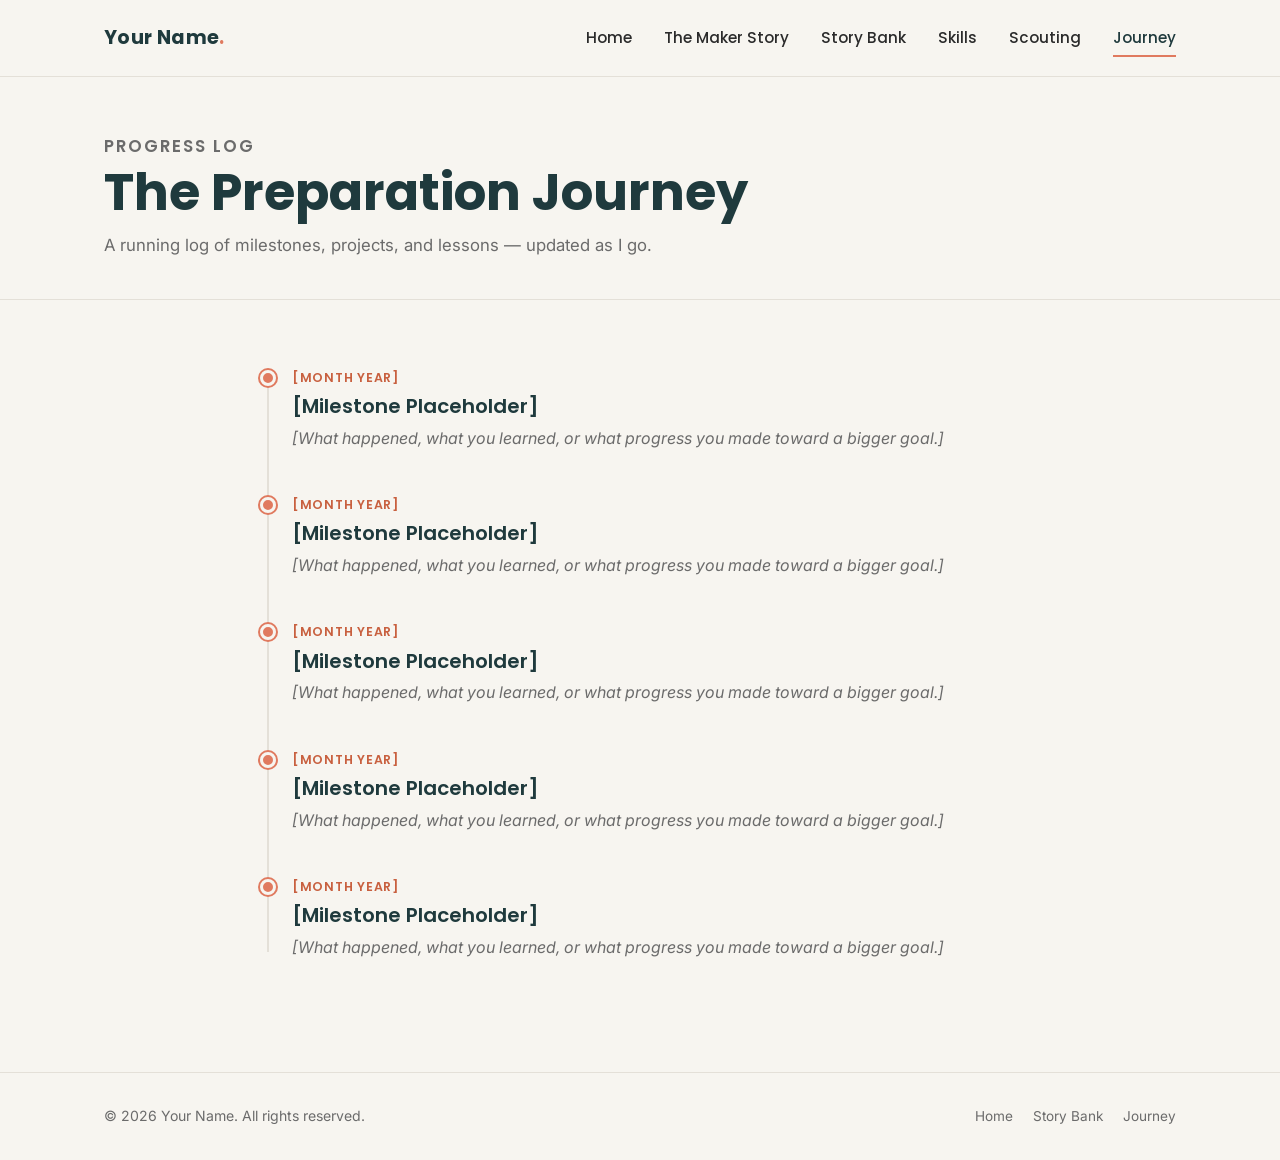
==== journey.html @ df823a94 "Initial commit: personal portfolio site" ====
<!DOCTYPE html>
<html lang="en">
<head>
  <meta charset="UTF-8" />
  <meta name="viewport" content="width=device-width, initial-scale=1.0" />
  <title>The Preparation Journey — Your Name</title>
  <meta name="description" content="A timeline of progress, milestones, and lessons learned." />
  <link rel="icon" href="data:image/svg+xml,%3Csvg xmlns='http://www.w3.org/2000/svg' viewBox='0 0 100 100'%3E%3Crect width='100' height='100' rx='20' fill='%231f3a3d'/%3E%3Ctext x='50' y='68' font-size='55' text-anchor='middle' fill='%23e07a5f' font-family='sans-serif' font-weight='700'%3EY%3C/text%3E%3C/svg%3E" />
  <link rel="preconnect" href="https://fonts.googleapis.com" />
  <link rel="preconnect" href="https://fonts.gstatic.com" crossorigin />
  <link href="https://fonts.googleapis.com/css2?family=Inter:wght@400;500;600&family=Poppins:wght@600;700&display=swap" rel="stylesheet" />
  <link rel="stylesheet" href="css/style.css" />
</head>
<body>

  <header class="site-header">
    <div class="container header-inner">
      <a href="index.html" class="logo">Your Name<span>.</span></a>
      <nav class="main-nav" id="main-nav">
        <ul>
          <li><a href="index.html">Home</a></li>
          <li><a href="maker-story.html">The Maker Story</a></li>
          <li><a href="projects.html">Story Bank</a></li>
          <li><a href="skills.html">Skills</a></li>
          <li><a href="scouting.html">Scouting</a></li>
          <li><a href="journey.html" class="active">Journey</a></li>
        </ul>
      </nav>
      <button class="nav-toggle" id="nav-toggle" aria-label="Toggle navigation" aria-expanded="false">
        <span></span><span></span><span></span>
      </button>
    </div>
  </header>

  <main>
    <div class="page-header">
      <div class="container">
        <p class="eyebrow">Progress Log</p>
        <h1>The Preparation Journey</h1>
        <p>A running log of milestones, projects, and lessons — updated as I go.</p>
      </div>
    </div>

    <section>
      <div class="container">
        <div class="timeline">

          <div class="timeline-entry">
            <span class="timeline-date">[Month Year]</span>
            <h3>[Milestone Placeholder]</h3>
            <p class="placeholder-text">[What happened, what you learned, or what progress you made toward a bigger goal.]</p>
          </div>

          <div class="timeline-entry">
            <span class="timeline-date">[Month Year]</span>
            <h3>[Milestone Placeholder]</h3>
            <p class="placeholder-text">[What happened, what you learned, or what progress you made toward a bigger goal.]</p>
          </div>

          <div class="timeline-entry">
            <span class="timeline-date">[Month Year]</span>
            <h3>[Milestone Placeholder]</h3>
            <p class="placeholder-text">[What happened, what you learned, or what progress you made toward a bigger goal.]</p>
          </div>

          <div class="timeline-entry">
            <span class="timeline-date">[Month Year]</span>
            <h3>[Milestone Placeholder]</h3>
            <p class="placeholder-text">[What happened, what you learned, or what progress you made toward a bigger goal.]</p>
          </div>

          <div class="timeline-entry">
            <span class="timeline-date">[Month Year]</span>
            <h3>[Milestone Placeholder]</h3>
            <p class="placeholder-text">[What happened, what you learned, or what progress you made toward a bigger goal.]</p>
          </div>

        </div>
      </div>
    </section>
  </main>

  <footer class="site-footer">
    <div class="container footer-inner">
      <p>&copy; <span id="current-year">2026</span> Your Name. All rights reserved.</p>
      <nav class="footer-nav">
        <a href="index.html">Home</a>
        <a href="projects.html">Story Bank</a>
        <a href="journey.html">Journey</a>
      </nav>
    </div>
  </footer>

  <script src="js/main.js"></script>
</body>
</html>
---- css/style.css ----
/* ==========================================================================
   Portfolio Stylesheet
   Palette: deep pine / terracotta / sage — warm, modern, maker-inspired
   ========================================================================== */

:root {
  /* Colors */
  --color-bg: #f7f5f0;
  --color-surface: #ffffff;
  --color-primary: #1f3a3d;
  --color-primary-light: #2c4a4e;
  --color-accent: #e07a5f;
  --color-accent-dark: #c8603f;
  --color-secondary: #81b29a;
  --color-text: #2b2b2b;
  --color-text-muted: #6b6b6b;
  --color-border: #e4e0d8;

  /* Layout */
  --max-width: 1120px;
  --radius-sm: 8px;
  --radius: 14px;
  --radius-lg: 20px;
  --shadow: 0 4px 16px rgba(31, 58, 61, 0.08);
  --shadow-hover: 0 10px 28px rgba(31, 58, 61, 0.16);
  --transition: 0.2s ease;

  /* Type */
  --font-heading: "Poppins", "Segoe UI", system-ui, sans-serif;
  --font-body: "Inter", "Segoe UI", system-ui, sans-serif;
}

/* -------------------------------------------------------------------------
   Reset
   ------------------------------------------------------------------------- */
*,
*::before,
*::after {
  box-sizing: border-box;
}

html {
  scroll-behavior: smooth;
}

body {
  margin: 0;
  font-family: var(--font-body);
  color: var(--color-text);
  background: var(--color-bg);
  line-height: 1.6;
  -webkit-font-smoothing: antialiased;
}

img {
  max-width: 100%;
  display: block;
}

a {
  color: inherit;
  text-decoration: none;
}

ul {
  list-style: none;
  margin: 0;
  padding: 0;
}

button {
  font-family: inherit;
  cursor: pointer;
}

h1,
h2,
h3,
h4 {
  font-family: var(--font-heading);
  font-weight: 600;
  line-height: 1.25;
  margin: 0 0 0.6em;
  color: var(--color-primary);
}

h1 {
  font-size: clamp(2rem, 4vw + 1rem, 3.2rem);
  font-weight: 700;
}

h2 {
  font-size: clamp(1.5rem, 2vw + 1rem, 2.2rem);
}

h3 {
  font-size: 1.25rem;
}

p {
  margin: 0 0 1em;
}

:focus-visible {
  outline: 3px solid var(--color-secondary);
  outline-offset: 2px;
}

/* -------------------------------------------------------------------------
   Layout helpers
   ------------------------------------------------------------------------- */
.container {
  width: 100%;
  max-width: var(--max-width);
  margin: 0 auto;
  padding: 0 1.5rem;
}

section {
  padding: 4rem 0;
}

.section-intro {
  max-width: 640px;
  margin: 0 0 2.5rem;
}

.section-intro p {
  color: var(--color-text-muted);
}

.eyebrow {
  display: inline-block;
  font-family: var(--font-heading);
  font-size: 0.8rem;
  font-weight: 600;
  letter-spacing: 0.12em;
  text-transform: uppercase;
  color: var(--color-accent-dark);
  margin-bottom: 0.75rem;
}

.placeholder-text {
  color: var(--color-text-muted);
  font-style: italic;
}

.bg-surface {
  background: var(--color-surface);
}

/* -------------------------------------------------------------------------
   Buttons
   ------------------------------------------------------------------------- */
.btn {
  display: inline-flex;
  align-items: center;
  gap: 0.5rem;
  padding: 0.85rem 1.6rem;
  border-radius: 999px;
  font-family: var(--font-heading);
  font-weight: 600;
  font-size: 0.95rem;
  border: 2px solid transparent;
  transition: transform var(--transition), box-shadow var(--transition),
    background var(--transition), color var(--transition);
}

.btn-primary {
  background: var(--color-accent);
  color: #fff;
}

.btn-primary:hover {
  background: var(--color-accent-dark);
  transform: translateY(-2px);
  box-shadow: var(--shadow-hover);
}

.btn-outline {
  background: transparent;
  border-color: var(--color-primary);
  color: var(--color-primary);
}

.btn-outline:hover {
  background: var(--color-primary);
  color: #fff;
  transform: translateY(-2px);
}

/* -------------------------------------------------------------------------
   Header / Navigation
   ------------------------------------------------------------------------- */
.site-header {
  position: sticky;
  top: 0;
  z-index: 100;
  background: rgba(247, 245, 240, 0.92);
  backdrop-filter: blur(8px);
  border-bottom: 1px solid var(--color-border);
}

.header-inner {
  display: flex;
  align-items: center;
  justify-content: space-between;
  height: 76px;
}

.logo {
  font-family: var(--font-heading);
  font-weight: 700;
  font-size: 1.2rem;
  color: var(--color-primary);
  letter-spacing: 0.02em;
}

.logo span {
  color: var(--color-accent);
}

.main-nav ul {
  display: flex;
  gap: 2rem;
}

.main-nav a {
  font-family: var(--font-heading);
  font-weight: 500;
  font-size: 0.95rem;
  color: var(--color-text);
  padding: 0.4rem 0;
  border-bottom: 2px solid transparent;
  transition: color var(--transition), border-color var(--transition);
}

.main-nav a:hover {
  color: var(--color-accent-dark);
}

.main-nav a.active {
  color: var(--color-primary);
  border-color: var(--color-accent);
}

.nav-toggle {
  display: none;
  flex-direction: column;
  justify-content: center;
  gap: 5px;
  width: 40px;
  height: 40px;
  background: transparent;
  border: none;
  padding: 0;
}

.nav-toggle span {
  display: block;
  width: 26px;
  height: 2px;
  background: var(--color-primary);
  border-radius: 2px;
  transition: transform var(--transition), opacity var(--transition);
}

.nav-toggle.is-open span:nth-child(1) {
  transform: translateY(7px) rotate(45deg);
}

.nav-toggle.is-open span:nth-child(2) {
  opacity: 0;
}

.nav-toggle.is-open span:nth-child(3) {
  transform: translateY(-7px) rotate(-45deg);
}

/* -------------------------------------------------------------------------
   Image placeholder
   ------------------------------------------------------------------------- */
.img-placeholder {
  position: relative;
  width: 100%;
  display: flex;
  flex-direction: column;
  align-items: center;
  justify-content: center;
  gap: 0.4rem;
  background: linear-gradient(135deg, var(--color-secondary), var(--color-primary));
  border-radius: var(--radius);
  color: rgba(255, 255, 255, 0.9);
  overflow: hidden;
}

.img-placeholder svg {
  width: 34px;
  height: 34px;
  opacity: 0.9;
}

.img-placeholder span {
  font-family: var(--font-heading);
  font-size: 0.72rem;
  font-weight: 600;
  letter-spacing: 0.08em;
  text-transform: uppercase;
  opacity: 0.85;
}

.img-placeholder.ratio-card {
  aspect-ratio: 4 / 3;
}

.img-placeholder.ratio-circle {
  aspect-ratio: 1 / 1;
  border-radius: 50%;
}

.img-placeholder.ratio-wide {
  aspect-ratio: 16 / 9;
}

/* -------------------------------------------------------------------------
   Hero (Home page)
   ------------------------------------------------------------------------- */
.hero {
  padding: 4.5rem 0 3rem;
}

.hero-inner {
  display: grid;
  grid-template-columns: 220px 1fr;
  gap: 2.5rem;
  align-items: center;
}

.hero-photo {
  width: 220px;
}

.hero-content h1 {
  margin-bottom: 0.4rem;
}

.hero-bio {
  font-size: 1.15rem;
  color: var(--color-text-muted);
  max-width: 480px;
  margin-bottom: 1.75rem;
}

.hero-actions {
  display: flex;
  gap: 1rem;
  flex-wrap: wrap;
}

/* -------------------------------------------------------------------------
   Tiles grid (Home page preview tiles)
   ------------------------------------------------------------------------- */
.tiles-grid {
  display: grid;
  grid-template-columns: repeat(auto-fit, minmax(230px, 1fr));
  gap: 1.5rem;
}

.tile {
  background: var(--color-surface);
  border: 1px solid var(--color-border);
  border-radius: var(--radius);
  padding: 1.75rem;
  transition: transform var(--transition), box-shadow var(--transition), border-color var(--transition);
}

.tile:hover {
  transform: translateY(-4px);
  box-shadow: var(--shadow-hover);
  border-color: var(--color-secondary);
}

.tile-icon {
  width: 48px;
  height: 48px;
  border-radius: var(--radius-sm);
  background: var(--color-bg);
  display: flex;
  align-items: center;
  justify-content: center;
  margin-bottom: 1.1rem;
  color: var(--color-accent-dark);
}

.tile-icon svg {
  width: 24px;
  height: 24px;
}

.tile h3 {
  margin-bottom: 0.4rem;
}

.tile p {
  color: var(--color-text-muted);
  font-size: 0.92rem;
  margin-bottom: 1rem;
}

.tile-link {
  font-family: var(--font-heading);
  font-weight: 600;
  font-size: 0.88rem;
  color: var(--color-accent-dark);
  display: inline-flex;
  align-items: center;
  gap: 0.35rem;
}

.tile-link svg {
  width: 14px;
  height: 14px;
  transition: transform var(--transition);
}

.tile:hover .tile-link svg {
  transform: translateX(3px);
}

/* -------------------------------------------------------------------------
   Page header (used on all interior pages)
   ------------------------------------------------------------------------- */
.page-header {
  padding: 3.5rem 0 2.5rem;
  border-bottom: 1px solid var(--color-border);
}

.page-header h1 {
  margin-bottom: 0.5rem;
}

.page-header p {
  color: var(--color-text-muted);
  max-width: 620px;
  font-size: 1.05rem;
  margin: 0;
}

/* -------------------------------------------------------------------------
   Maker Story page
   ------------------------------------------------------------------------- */
.story-content {
  max-width: 720px;
  font-size: 1.05rem;
}

.story-content h2 {
  margin-top: 1.8em;
}

.pull-photo {
  margin: 2.5rem 0;
  max-width: 720px;
}

.pull-photo .img-placeholder {
  height: 280px;
}

/* -------------------------------------------------------------------------
   Filter bar (Projects page)
   ------------------------------------------------------------------------- */
.filter-bar {
  display: flex;
  flex-wrap: wrap;
  gap: 0.6rem;
  margin-bottom: 2.5rem;
}

.filter-btn {
  background: var(--color-surface);
  border: 1px solid var(--color-border);
  color: var(--color-text-muted);
  font-family: var(--font-heading);
  font-weight: 500;
  font-size: 0.88rem;
  padding: 0.55rem 1.2rem;
  border-radius: 999px;
  transition: all var(--transition);
}

.filter-btn:hover {
  border-color: var(--color-secondary);
  color: var(--color-primary);
}

.filter-btn.active {
  background: var(--color-primary);
  border-color: var(--color-primary);
  color: #fff;
}

/* -------------------------------------------------------------------------
   Project cards
   ------------------------------------------------------------------------- */
.cards-grid {
  display: grid;
  grid-template-columns: repeat(auto-fill, minmax(280px, 1fr));
  gap: 1.75rem;
}

.project-card {
  background: var(--color-surface);
  border: 1px solid var(--color-border);
  border-radius: var(--radius);
  overflow: hidden;
  transition: transform var(--transition), box-shadow var(--transition);
  display: flex;
  flex-direction: column;
}

.project-card.is-hidden {
  display: none;
}

.project-card:hover {
  transform: translateY(-4px);
  box-shadow: var(--shadow-hover);
}

.project-card .img-placeholder {
  border-radius: 0;
}

.card-body {
  padding: 1.4rem;
  display: flex;
  flex-direction: column;
  flex: 1;
}

.card-category {
  display: inline-block;
  align-self: flex-start;
  font-family: var(--font-heading);
  font-size: 0.7rem;
  font-weight: 600;
  letter-spacing: 0.06em;
  text-transform: uppercase;
  color: var(--color-secondary);
  background: rgba(129, 178, 154, 0.14);
  padding: 0.3rem 0.7rem;
  border-radius: 999px;
  margin-bottom: 0.8rem;
}

.card-body h3 {
  margin-bottom: 0.5rem;
}

.card-body p {
  color: var(--color-text-muted);
  font-size: 0.94rem;
  margin-bottom: 0;
}

/* -------------------------------------------------------------------------
   Skill badges
   ------------------------------------------------------------------------- */
.skills-group {
  margin-bottom: 2.75rem;
}

.skills-group h2 {
  margin-bottom: 1.2rem;
}

.badge-grid {
  display: flex;
  flex-wrap: wrap;
  gap: 0.75rem;
}

.badge {
  display: inline-flex;
  align-items: center;
  gap: 0.5rem;
  background: var(--color-surface);
  border: 1px solid var(--color-border);
  padding: 0.7rem 1.15rem;
  border-radius: var(--radius-sm);
  font-family: var(--font-heading);
  font-weight: 500;
  font-size: 0.92rem;
  color: var(--color-primary);
  transition: transform var(--transition), box-shadow var(--transition), border-color var(--transition);
}

.badge:hover {
  transform: translateY(-2px);
  box-shadow: var(--shadow);
  border-color: var(--color-secondary);
}

.badge-dot {
  width: 8px;
  height: 8px;
  border-radius: 50%;
  background: var(--color-accent);
  flex-shrink: 0;
}

/* -------------------------------------------------------------------------
   Scouting & Leadership page
   ------------------------------------------------------------------------- */
.rank-panel {
  display: flex;
  align-items: center;
  gap: 1.75rem;
  background: var(--color-surface);
  border: 1px solid var(--color-border);
  border-radius: var(--radius);
  padding: 1.75rem;
  margin-bottom: 3rem;
}

.rank-badge {
  width: 90px;
  height: 90px;
  flex-shrink: 0;
}

.rank-panel h2 {
  margin-bottom: 0.3rem;
}

.rank-panel p {
  margin: 0;
  color: var(--color-text-muted);
}

.leadership-grid {
  display: grid;
  grid-template-columns: repeat(auto-fill, minmax(260px, 1fr));
  gap: 1.25rem;
}

.leadership-card {
  background: var(--color-surface);
  border: 1px solid var(--color-border);
  border-left: 4px solid var(--color-accent);
  border-radius: var(--radius-sm);
  padding: 1.25rem 1.4rem;
}

.leadership-card h3 {
  margin-bottom: 0.3rem;
  font-size: 1.05rem;
}

.leadership-card .role-dates {
  display: block;
  font-family: var(--font-heading);
  font-size: 0.78rem;
  font-weight: 600;
  letter-spacing: 0.05em;
  text-transform: uppercase;
  color: var(--color-secondary);
  margin-bottom: 0.5rem;
}

.leadership-card p {
  color: var(--color-text-muted);
  font-size: 0.92rem;
  margin: 0;
}

.stats-grid {
  display: grid;
  grid-template-columns: repeat(auto-fit, minmax(180px, 1fr));
  gap: 1.25rem;
}

.stat-card {
  background: var(--color-primary);
  color: #fff;
  border-radius: var(--radius);
  padding: 1.6rem;
  text-align: center;
}

.stat-number {
  font-family: var(--font-heading);
  font-size: 2.2rem;
  font-weight: 700;
  color: var(--color-secondary);
  display: block;
  margin-bottom: 0.3rem;
}

.stat-label {
  font-size: 0.85rem;
  letter-spacing: 0.03em;
  opacity: 0.85;
}

.service-list li {
  display: flex;
  justify-content: space-between;
  gap: 1rem;
  padding: 0.9rem 0;
  border-bottom: 1px solid var(--color-border);
  color: var(--color-text-muted);
  font-size: 0.95rem;
}

.service-list li:first-child {
  border-top: 1px solid var(--color-border);
}

.service-list strong {
  color: var(--color-text);
  font-weight: 600;
}

/* -------------------------------------------------------------------------
   Timeline (Preparation Journey page)
   ------------------------------------------------------------------------- */
.timeline {
  position: relative;
  max-width: 760px;
  margin: 0 auto;
  padding-left: 2rem;
}

.timeline::before {
  content: "";
  position: absolute;
  left: 7px;
  top: 8px;
  bottom: 8px;
  width: 2px;
  background: var(--color-border);
}

.timeline-entry {
  position: relative;
  padding-bottom: 2.5rem;
}

.timeline-entry:last-child {
  padding-bottom: 0;
}

.timeline-entry::before {
  content: "";
  position: absolute;
  left: -2rem;
  top: 6px;
  width: 16px;
  height: 16px;
  border-radius: 50%;
  background: var(--color-accent);
  border: 3px solid var(--color-bg);
  box-shadow: 0 0 0 2px var(--color-accent);
}

.timeline-date {
  display: inline-block;
  font-family: var(--font-heading);
  font-size: 0.78rem;
  font-weight: 600;
  letter-spacing: 0.06em;
  text-transform: uppercase;
  color: var(--color-accent-dark);
  margin-bottom: 0.4rem;
}

.timeline-entry h3 {
  margin-bottom: 0.4rem;
}

.timeline-entry p {
  color: var(--color-text-muted);
  margin: 0;
}

/* -------------------------------------------------------------------------
   Footer
   ------------------------------------------------------------------------- */
.site-footer {
  border-top: 1px solid var(--color-border);
  padding: 2rem 0;
  margin-top: 3rem;
}

.footer-inner {
  display: flex;
  justify-content: space-between;
  align-items: center;
  flex-wrap: wrap;
  gap: 1rem;
}

.footer-inner p {
  margin: 0;
  font-size: 0.88rem;
  color: var(--color-text-muted);
}

.footer-nav {
  display: flex;
  gap: 1.25rem;
}

.footer-nav a {
  font-size: 0.85rem;
  color: var(--color-text-muted);
  transition: color var(--transition);
}

.footer-nav a:hover {
  color: var(--color-accent-dark);
}

/* -------------------------------------------------------------------------
   Responsive
   ------------------------------------------------------------------------- */
@media (max-width: 860px) {
  .hero-inner {
    grid-template-columns: 1fr;
    text-align: center;
  }

  .hero-photo {
    width: 160px;
    margin: 0 auto;
  }

  .hero-bio {
    margin-left: auto;
    margin-right: auto;
  }

  .hero-actions {
    justify-content: center;
  }

  .rank-panel {
    flex-direction: column;
    text-align: center;
  }
}

@media (max-width: 768px) {
  .nav-toggle {
    display: flex;
  }

  .main-nav {
    position: absolute;
    top: 76px;
    left: 0;
    right: 0;
    background: var(--color-surface);
    border-bottom: 1px solid var(--color-border);
    max-height: 0;
    overflow: hidden;
    transition: max-height var(--transition);
  }

  .main-nav.is-open {
    max-height: 400px;
  }

  .main-nav ul {
    flex-direction: column;
    gap: 0;
    padding: 0.5rem 1.5rem 1.5rem;
  }

  .main-nav a {
    display: block;
    padding: 0.85rem 0;
    border-bottom: 1px solid var(--color-border);
  }

  section {
    padding: 2.75rem 0;
  }
}

@media (max-width: 480px) {
  .container {
    padding: 0 1.1rem;
  }

  .stat-number {
    font-size: 1.8rem;
  }
}
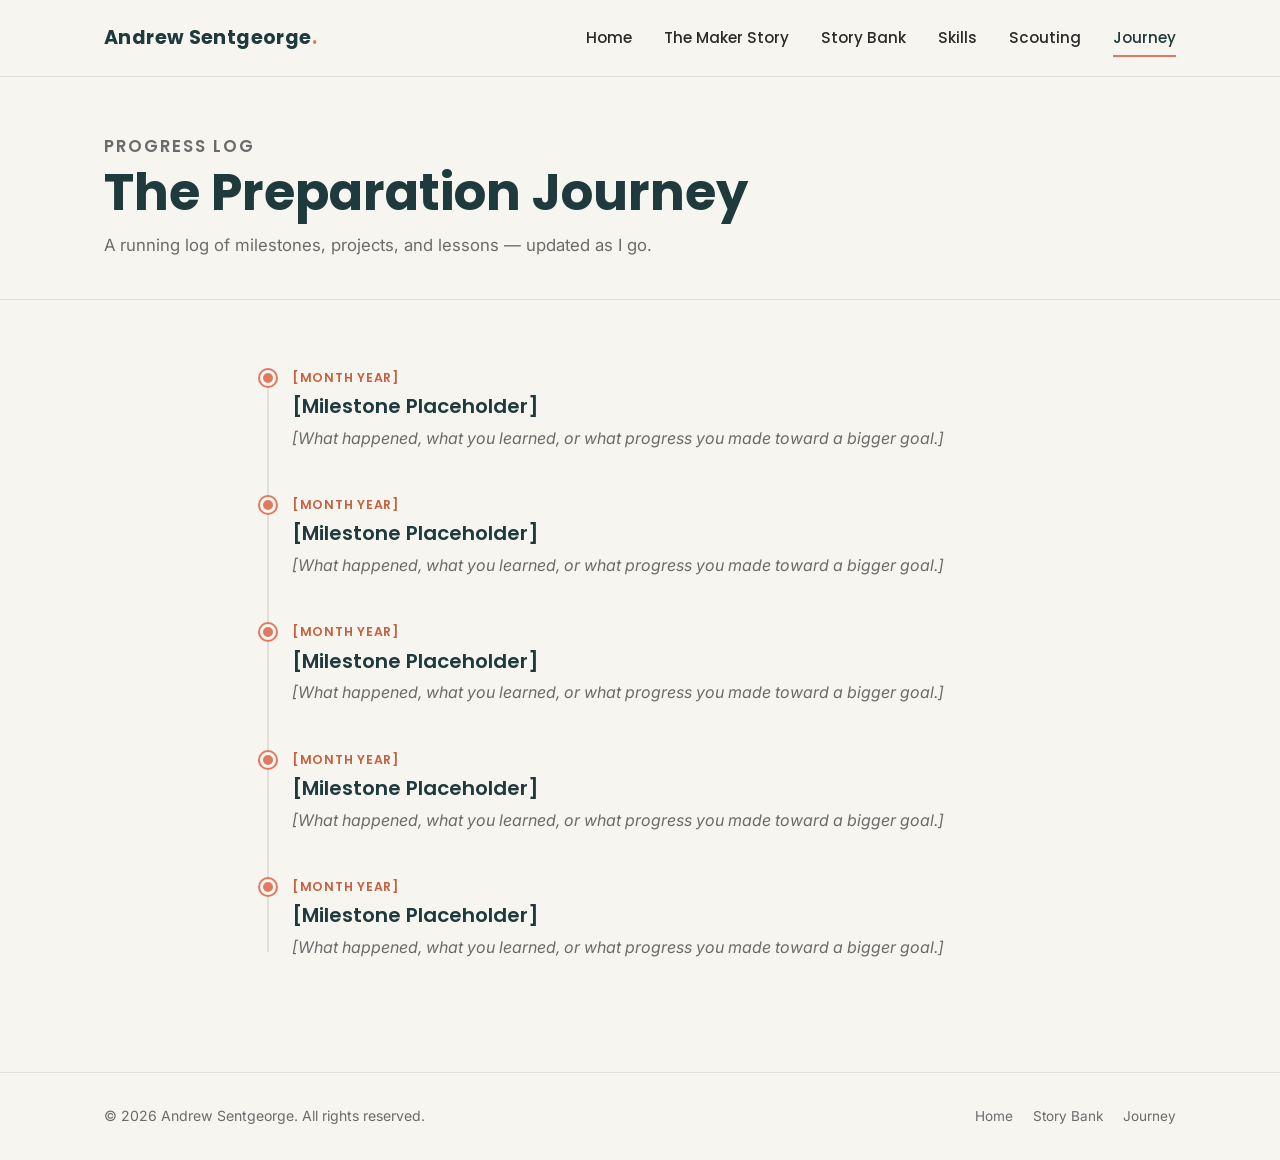
==== commit 3c0c30d1: "Replace "Your Name" placeholder with Andrew Sentgeorge Updates page titles, header logos, and footer" ====
--- a/journey.html
+++ b/journey.html
@@ -3,7 +3,7 @@
 <head>
   <meta charset="UTF-8" />
   <meta name="viewport" content="width=device-width, initial-scale=1.0" />
-  <title>The Preparation Journey — Your Name</title>
+  <title>The Preparation Journey — Andrew Sentgeorge</title>
   <meta name="description" content="A timeline of progress, milestones, and lessons learned." />
   <link rel="icon" href="data:image/svg+xml,%3Csvg xmlns='http://www.w3.org/2000/svg' viewBox='0 0 100 100'%3E%3Crect width='100' height='100' rx='20' fill='%231f3a3d'/%3E%3Ctext x='50' y='68' font-size='55' text-anchor='middle' fill='%23e07a5f' font-family='sans-serif' font-weight='700'%3EY%3C/text%3E%3C/svg%3E" />
   <link rel="preconnect" href="https://fonts.googleapis.com" />
@@ -15,7 +15,7 @@
 
   <header class="site-header">
     <div class="container header-inner">
-      <a href="index.html" class="logo">Your Name<span>.</span></a>
+      <a href="index.html" class="logo">Andrew Sentgeorge<span>.</span></a>
       <nav class="main-nav" id="main-nav">
         <ul>
           <li><a href="index.html">Home</a></li>
@@ -82,7 +82,7 @@
 
   <footer class="site-footer">
     <div class="container footer-inner">
-      <p>&copy; <span id="current-year">2026</span> Your Name. All rights reserved.</p>
+      <p>&copy; <span id="current-year">2026</span> Andrew Sentgeorge. All rights reserved.</p>
       <nav class="footer-nav">
         <a href="index.html">Home</a>
         <a href="projects.html">Story Bank</a>
--- a/css/style.css
+++ b/css/style.css
@@ -340,6 +340,15 @@
   width: 220px;
 }
 
+.profile-photo {
+  width: 100%;
+  height: 100%;
+  aspect-ratio: 1 / 1;
+  border-radius: 50%;
+  object-fit: cover;
+  box-shadow: var(--shadow);
+}
+
 .hero-content h1 {
   margin-bottom: 0.4rem;
 }
